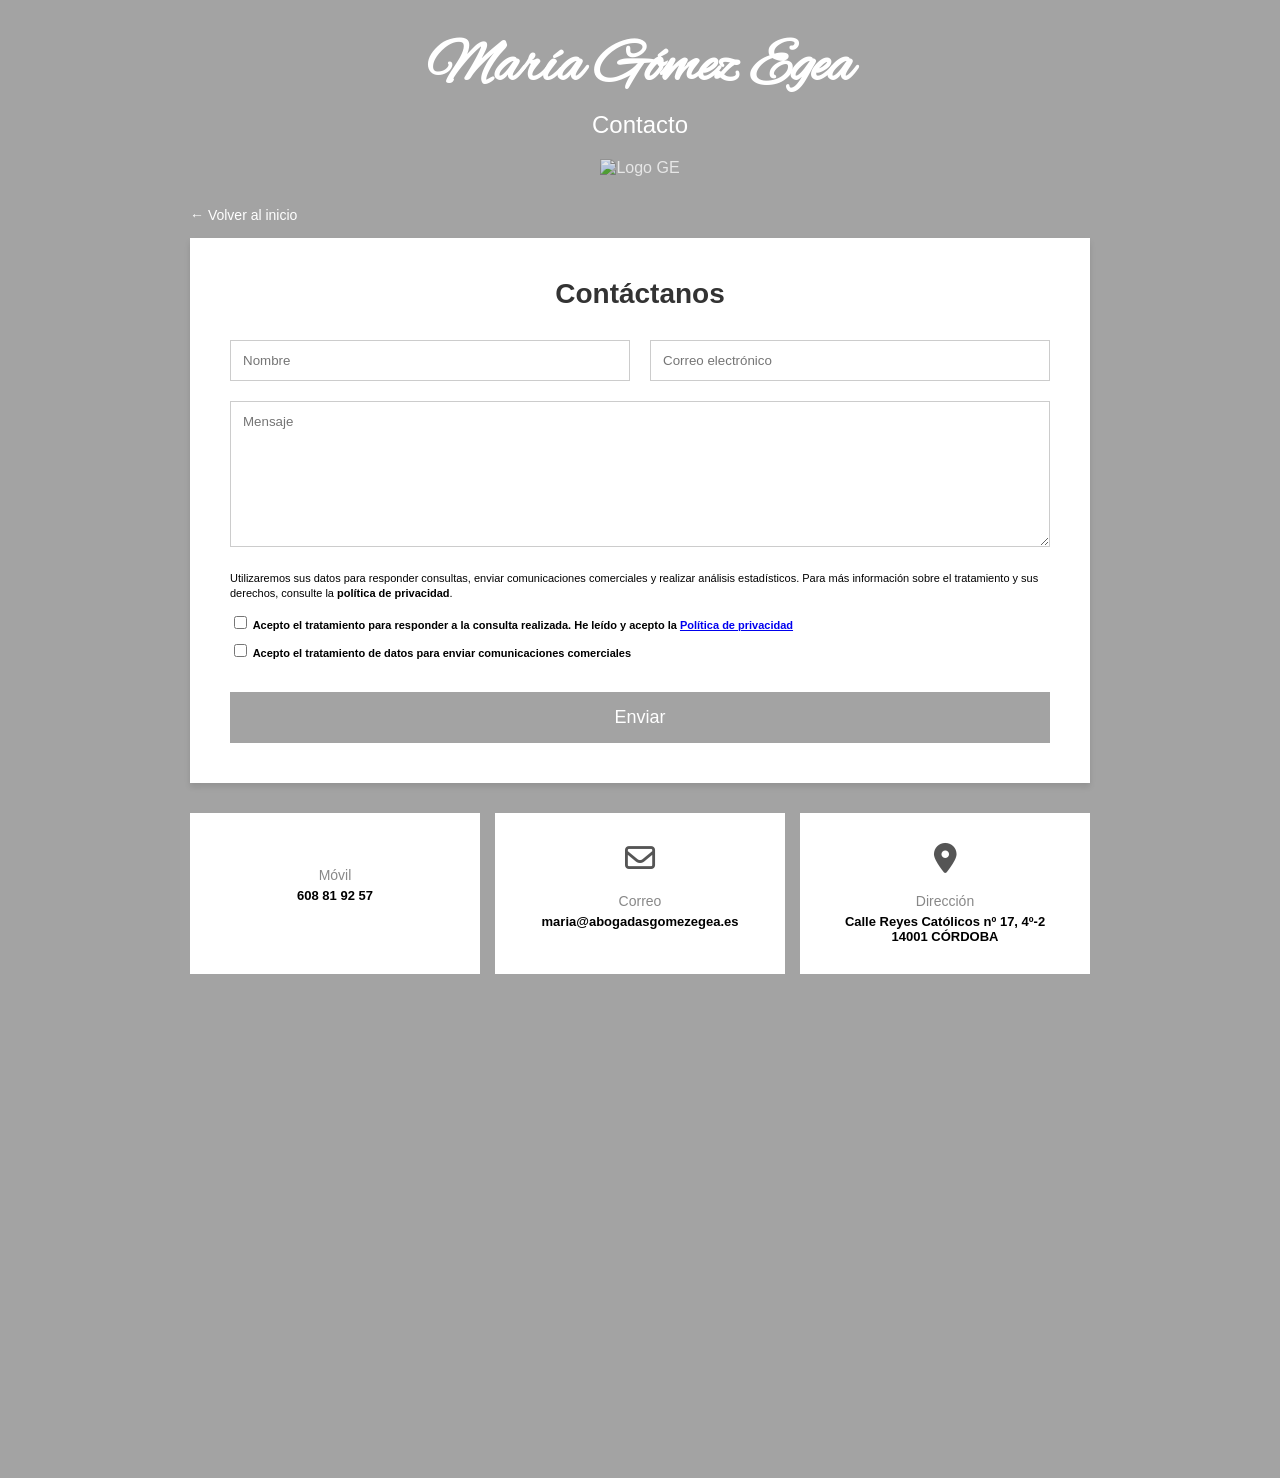
==== contacto.html @ 56e59e15 "Add files via upload" ====
<!DOCTYPE html>
<html lang="es">
<head>
    <meta charset="UTF-8">
    <meta name="viewport" content="width=device-width, initial-scale=1.0">
    <title>Contacto - María Gómez Egea</title>
    <link rel="stylesheet" href="estilosContacto.css">
    <link href="https://fonts.googleapis.com/css2?family=Alex+Brush&display=swap" rel="stylesheet">
    <link rel="stylesheet" href="https://cdnjs.cloudflare.com/ajax/libs/font-awesome/6.0.0/css/all.min.css">
</head>
<body class="body-contacto">

    <header class="header-contacto">
        <h1 class="script-nombre">María Gómez Egea</h1>
        <p class="txt-contacto">Contacto</p>
        <img src="https://abogadasgomezegea.es/wp-content/uploads/2023/09/image-1.png" alt="Logo GE" class="logo-ge-contacto">
    </header>

    <div class="contenedor-principal">
        <a href="index.html" class="btn-volver">← Volver al inicio</a>

        <main class="caja-blanca">
            <h2>Contáctanos</h2>
            <form>
                <div class="fila-inputs">
                    <input type="text" placeholder="Nombre" required>
                    <input type="email" placeholder="Correo electrónico" required>
                </div>
                <textarea placeholder="Mensaje" rows="8"></textarea>

                <div class="seccion-legal">
                    <p>Utilizaremos sus datos para responder consultas, enviar comunicaciones comerciales y realizar análisis estadísticos. Para más información sobre el tratamiento y sus derechos, consulte la <strong>política de privacidad</strong>.</p>
                    <label class="check-item">
                        <input type="checkbox" required> Acepto el tratamiento para responder a la consulta realizada. He leído y acepto la <a href="#">Política de privacidad</a>
                    </label>
                    <label class="check-item">
                        <input type="checkbox"> Acepto el tratamiento de datos para enviar comunicaciones comerciales
                    </label>
                </div>

                <button type="submit" class="btn-enviar-gris">Enviar</button>
            </form>
        </main>

        <section class="grid-tarjetas">
            <div class="tarjeta-blanca">
                <i class="fa-solid fa-mobile-screen"></i>
                <p class="tit-tarjeta">Móvil</p>
                <p class="info-tarjeta">608 81 92 57</p>
            </div>
            <div class="tarjeta-blanca">
                <i class="fa-regular fa-envelope"></i>
                <p class="tit-tarjeta">Correo</p>
                <p class="info-tarjeta">maria@abogadasgomezegea.es</p>
            </div>
            <div class="tarjeta-blanca">
                <i class="fa-solid fa-location-dot"></i>
                <p class="tit-tarjeta">Dirección</p>
                <p class="info-tarjeta">Calle Reyes Católicos nº 17, 4º-2<br>14001 CÓRDOBA</p>
            </div>

        </section>
        <div>
            <iframe src="https://www.google.com/maps/embed?pb=!1m14!1m8!1m3!1d50377.64596112799!2d-4.785085!3d37.892969!3m2!1i1024!2i768!4f13.1!3m3!1m2!1s0xd6cdf6527100001%3A0xc5c90b1beb2e1f67!2zQy4gZGUgbG9zIFJleWVzIENhdMOzbGljb3MsIDE3LCA0wrogMiwgQ2VudHJvLCAxNDAwMSBDw7NyZG9iYSwgRXNwYcOxYQ!5e0!3m2!1ses!2sus!4v1775813971455!5m2!1ses!2sus" width="600" height="450" style="border:0;" allowfullscreen="" loading="lazy" referrerpolicy="no-referrer-when-downgrade"></iframe>
        </div>
    </div>

</body>
</html>
---- estilosContacto.css ----
/* General */
.body-contacto {
    background-color: #a3a3a3; /* Gris de fondo exacto */
    margin: 0;
    padding: 0;
    font-family: Arial, sans-serif;
    text-align: center;
}

/* Cabecera */
.header-contacto {
    padding: 30px 0;
    color: white;
}

.script-nombre {
    font-family: 'Alex Brush', cursive;
    font-size: 60px;
    margin: 0;
}

.txt-contacto {
    font-size: 24px;
    margin: 5px 0 20px 0;
}

.logo-ge-contacto {
    width: 100px;
    filter: brightness(0.9);
}

/* Contenedor */
.contenedor-principal {
    max-width: 900px;
    margin: 0 auto;
    padding-bottom: 50px;
}

.btn-volver {
    display: block;
    text-align: left;
    color: white;
    text-decoration: none;
    margin-bottom: 15px;
    font-size: 14px;
}

/* Caja Blanca Principal */
.caja-blanca {
    background-color: white;
    padding: 40px;
    color: #333;
    text-align: left;
    box-shadow: 0 4px 6px rgba(0,0,0,0.1);
}

.caja-blanca h2 {
    text-align: center;
    font-size: 28px;
    margin-top: 0;
    margin-bottom: 30px;
}

.fila-inputs {
    display: flex;
    gap: 20px;
    margin-bottom: 20px;
}

.fila-inputs input, textarea {
    width: 100%;
    padding: 12px;
    border: 1px solid #ccc;
    font-family: Arial, sans-serif;
    box-sizing: border-box;
}

.seccion-legal {
    font-size: 11px;
    line-height: 1.4;
    color: #000;
    margin: 20px 0;
}

.check-item {
    display: block;
    margin: 8px 0;
    font-weight: bold;
}

.btn-enviar-gris {
    width: 100%;
    background-color: #a3a3a3;
    color: white;
    border: none;
    padding: 15px;
    font-size: 18px;
    cursor: pointer;
    margin-top: 10px;
}


.grid-tarjetas {
    display: flex;
    justify-content: space-between;
    gap: 15px;
    margin-top: 30px;
}

.tarjeta-blanca {
    background-color: white;
    flex: 1;
    padding: 30px 10px;
    text-align: center;
    color: #666;
}

.tarjeta-blanca i {
    font-size: 30px;
    margin-bottom: 15px;
    color: #555;
}

.tit-tarjeta {
    font-size: 14px;
    margin: 5px 0;
    color: #888;
}

.info-tarjeta {
    font-weight: bold;
    font-size: 13px;
    color: #000;
    margin: 0;
    text-decoration: none;
}

/* Ajuste móvil */
@media (max-width: 768px) {
    .fila-inputs, .grid-tarjetas {
        flex-direction: column;
    }
}

footer {
    background-color: #a3a3a3;
    padding: 20px 40px;
    margin-top: 50px;
}

.footer-logos {
    display: flex;
    justify-content: space-between;
    align-items: center;
    max-width: 1200px;
    margin: 0 auto 20px auto;
}

.footer-logos img {
    height: 55px;
    width: auto;
}

.footer-legal a {
    color: white;
    text-decoration: underline;
    font-size: 12px;
}

.mapa {
    margin: 10px;
    height: auto;
    
}
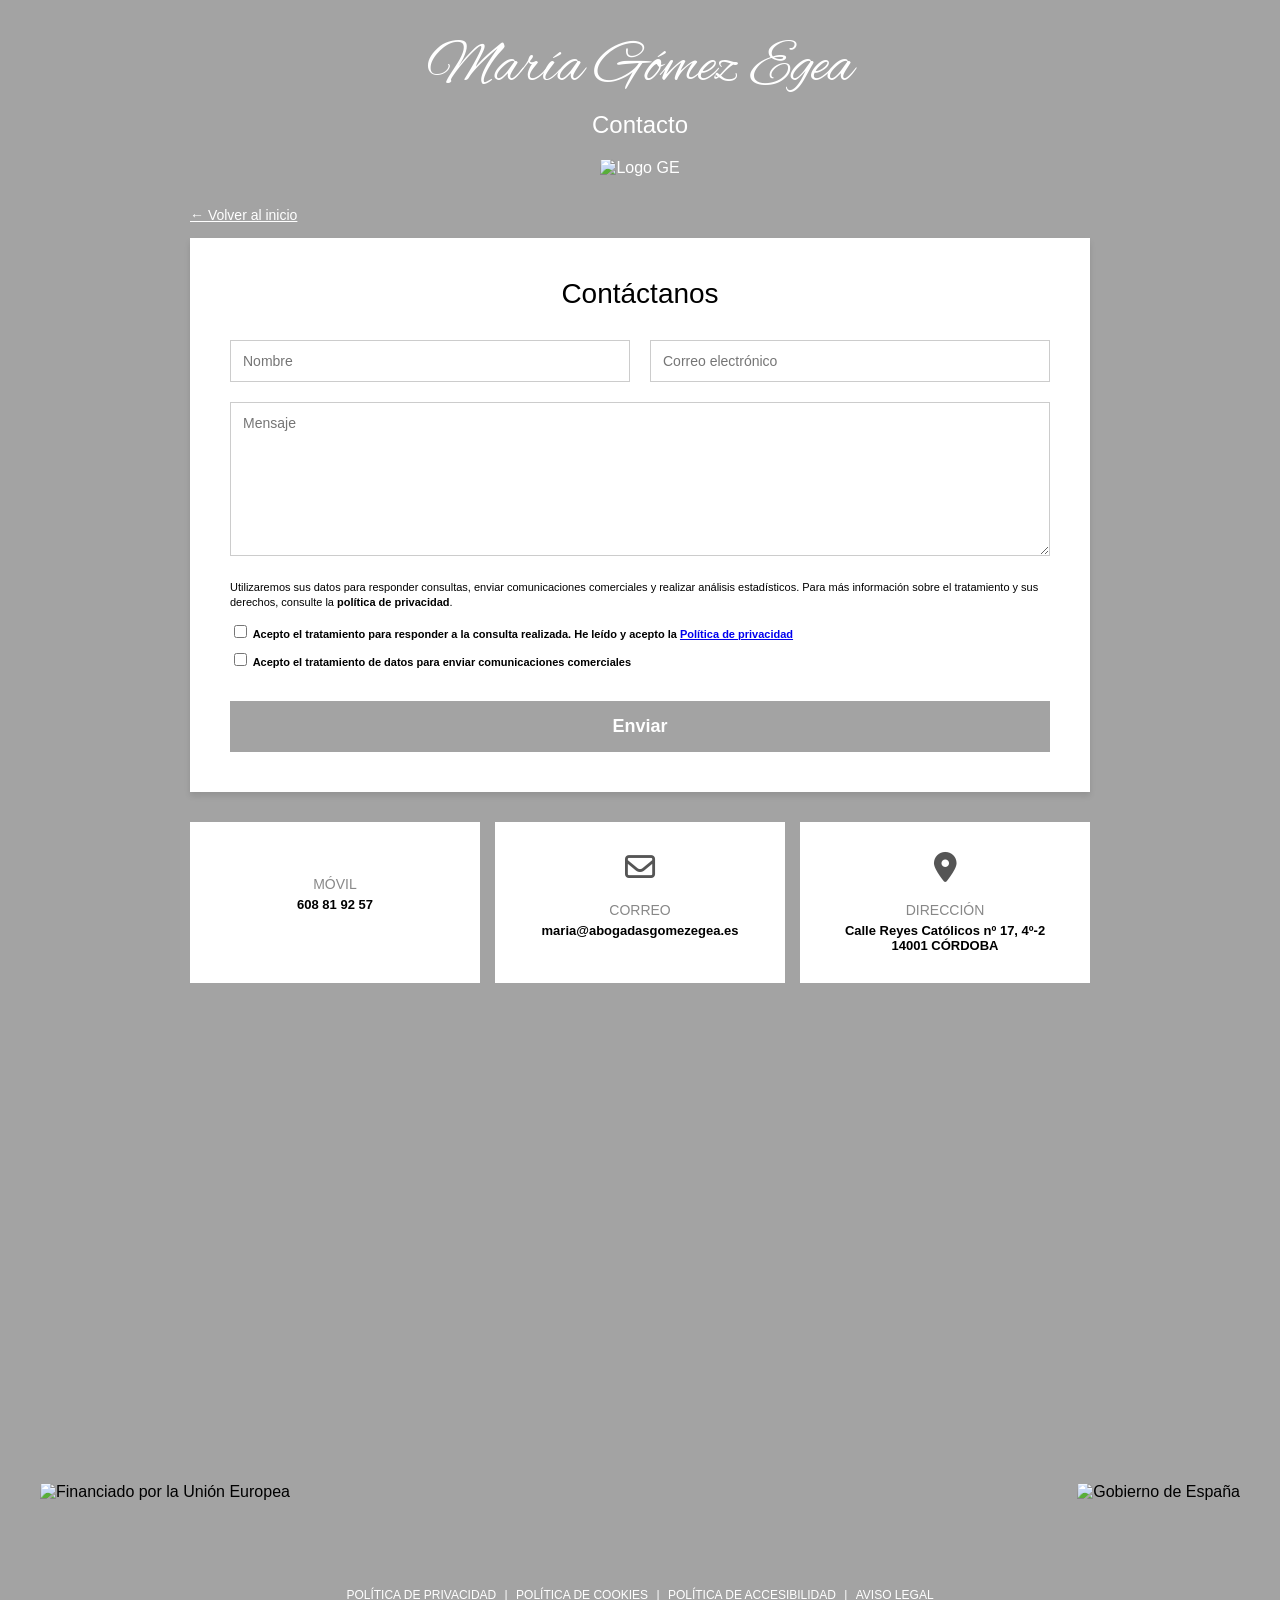
==== commit d8bf7e99: "Actualizacón final" ====
--- a/contacto.html
+++ b/contacto.html
@@ -4,9 +4,79 @@
     <meta charset="UTF-8">
     <meta name="viewport" content="width=device-width, initial-scale=1.0">
     <title>Contacto - María Gómez Egea</title>
-    <link rel="stylesheet" href="estilosContacto.css">
+    <meta name="description" content="Despacho de abogados María Gómez Egea en Córdoba. Especialistas en derecho con un enfoque cercano y objetivo.">
+    <meta name="keywords" content="abogada, Córdoba, María Gómez Egea, asesoría jurídica">
     <link href="https://fonts.googleapis.com/css2?family=Alex+Brush&display=swap" rel="stylesheet">
     <link rel="stylesheet" href="https://cdnjs.cloudflare.com/ajax/libs/font-awesome/6.0.0/css/all.min.css">
+    <link rel="stylesheet" href="estilosContacto.css">
+    <link rel="icon" type="image/png" href="https://abogadasgomezegea.es/wp-content/uploads/2023/09/image-1.png">
+
+    <style>
+        .modal-fondo {
+            display: none; 
+            position: fixed;
+            top: 0; left: 0; width: 100%; height: 100%;
+            background-color: rgba(0, 0, 0, 0.6);
+            z-index: 1000;
+            justify-content: center;
+            align-items: center;
+            backdrop-filter: blur(3px);
+        }
+
+        .modal-caja {
+            background-color: #ffffff;
+            padding: 40px;
+            border-radius: 12px;
+            text-align: center;
+            box-shadow: 0 10px 25px rgba(0,0,0,0.2);
+            max-width: 400px;
+            width: 85%;
+            font-family: Arial, sans-serif;
+            animation: aparecer 0.4s ease-out forwards;
+        }
+
+        .modal-caja i {
+            color: #4CAF50; 
+            font-size: 60px;
+            margin-bottom: 20px;
+        }
+
+        .modal-caja h3 {
+            color: #000000;
+            margin: 0 0 15px 0;
+            font-size: 24px;
+            font-weight: normal;
+        }
+
+        .modal-caja p {
+            color: #555555;
+            margin: 0 0 30px 0;
+            font-size: 16px;
+            line-height: 1.5;
+        }
+
+        .btn-aceptar-modal {
+            background-color: #a3a3a3; 
+            color: white;
+            border: none;
+            padding: 12px 35px;
+            font-size: 16px;
+            border-radius: 30px;
+            cursor: pointer;
+            transition: transform 0.2s, background-color 0.2s;
+            font-weight: bold;
+        }
+
+        .btn-aceptar-modal:hover {
+            background-color: #888888;
+            transform: scale(1.05);
+        }
+
+        @keyframes aparecer {
+            from { opacity: 0; transform: translateY(20px) scale(0.95); }
+            to { opacity: 1; transform: translateY(0) scale(1); }
+        }
+    </style>
 </head>
 <body class="body-contacto">
 
@@ -21,20 +91,23 @@
 
         <main class="caja-blanca">
             <h2>Contáctanos</h2>
-            <form>
+            
+            <form id="miFormulario" action="" method="POST">
+                <input type="hidden" name="_captcha" value="false">
+
                 <div class="fila-inputs">
-                    <input type="text" placeholder="Nombre" required>
-                    <input type="email" placeholder="Correo electrónico" required>
+                    <input type="text" name="Nombre" placeholder="Nombre" required>
+                    <input type="email" name="Email" placeholder="Correo electrónico" required>
                 </div>
-                <textarea placeholder="Mensaje" rows="8"></textarea>
+                <textarea name="Mensaje" placeholder="Mensaje" rows="8" required></textarea>
 
                 <div class="seccion-legal">
                     <p>Utilizaremos sus datos para responder consultas, enviar comunicaciones comerciales y realizar análisis estadísticos. Para más información sobre el tratamiento y sus derechos, consulte la <strong>política de privacidad</strong>.</p>
                     <label class="check-item">
-                        <input type="checkbox" required> Acepto el tratamiento para responder a la consulta realizada. He leído y acepto la <a href="#">Política de privacidad</a>
+                        <input type="checkbox" name="Acepta_Privacidad" required> Acepto el tratamiento para responder a la consulta realizada. He leído y acepto la <a href="#">Política de privacidad</a>
                     </label>
                     <label class="check-item">
-                        <input type="checkbox"> Acepto el tratamiento de datos para enviar comunicaciones comerciales
+                        <input type="checkbox" name="Acepta_Comunicaciones"> Acepto el tratamiento de datos para enviar comunicaciones comerciales
                     </label>
                 </div>
 
@@ -58,12 +131,75 @@
                 <p class="tit-tarjeta">Dirección</p>
                 <p class="info-tarjeta">Calle Reyes Católicos nº 17, 4º-2<br>14001 CÓRDOBA</p>
             </div>
-
         </section>
-        <div>
-            <iframe src="https://www.google.com/maps/embed?pb=!1m14!1m8!1m3!1d50377.64596112799!2d-4.785085!3d37.892969!3m2!1i1024!2i768!4f13.1!3m3!1m2!1s0xd6cdf6527100001%3A0xc5c90b1beb2e1f67!2zQy4gZGUgbG9zIFJleWVzIENhdMOzbGljb3MsIDE3LCA0wrogMiwgQ2VudHJvLCAxNDAwMSBDw7NyZG9iYSwgRXNwYcOxYQ!5e0!3m2!1ses!2sus!4v1775813971455!5m2!1ses!2sus" width="600" height="450" style="border:0;" allowfullscreen="" loading="lazy" referrerpolicy="no-referrer-when-downgrade"></iframe>
+
+        <div class="mapa-contenedor">
+            <iframe 
+                src="https://www.google.com/maps/embed?pb=!1m14!1m8!1m3!1d50377.64596112799!2d-4.785085!3d37.892969!3m2!1i1024!2i768!4f13.1!3m3!1m2!1s0xd6cdf6527100001%3A0xc5c90b1beb2e1f67!2zQy4gZGUgbG9zIFJleWVzIENhdMOzbGljb3MsIDE3LCA0wrogMiwgQ2VudHJvLCAxNDAwMSBDw7NyZG9iYSwgRXNwYcOxYQ!5e0!3m2!1ses!2sus!4v1775813971455!5m2!1ses!2sus" 
+                width="100%" 
+                height="300" 
+                style="border:0;" 
+                allowfullscreen="" 
+                loading="lazy" 
+                referrerpolicy="no-referrer-when-downgrade">
+            </iframe>
         </div>
     </div>
+
+    <footer>
+        <div class="footer-logos">
+            <img src="https://abogadasgomezegea.es/wp-content/uploads/2023/01/logo_UE.png" alt="Financiado por la Unión Europea">
+            <img src="https://abogadasgomezegea.es/wp-content/uploads/2023/01/logo-gobesp_Rplan.png" alt="Gobierno de España">
+        </div>
+
+        <div class="footer-legal">
+            <a href="#">POLÍTICA DE PRIVACIDAD</a> | 
+            <a href="#">POLÍTICA DE COOKIES</a> | 
+            <a href="#">POLÍTICA DE ACCESIBILIDAD</a> | 
+            <a href="#">AVISO LEGAL</a>
+        </div>
+    </footer>
+
+    <div id="modalExito" class="modal-fondo">
+        <div class="modal-caja">
+            <i class="fa-solid fa-circle-check"></i>
+            <h3>¡Mensaje enviado!</h3>
+            <p>Hemos recibido tu consulta correctamente. Nos pondremos en contacto contigo lo antes posible.</p>
+            <button id="btnCerrarModal" class="btn-aceptar-modal">Aceptar</button>
+        </div>
+    </div>
+
+    <script>
+        const $form = document.querySelector('#miFormulario');
+        const $modalExito = document.getElementById('modalExito');
+        const $btnCerrarModal = document.getElementById('btnCerrarModal');
+
+        $form.addEventListener('submit', handleSubmit);
+
+        async function handleSubmit(event) {
+            event.preventDefault(); 
+            
+            const form = new FormData(this);
+            const response = await fetch(this.action, {
+                method: this.method,
+                body: form,
+                headers: {
+                    'Accept': 'application/json'
+                }
+            });
+
+            if (response.ok) {
+                this.reset(); 
+                $modalExito.style.display = 'flex';
+            } else {
+                alert('Hubo un error al enviar el formulario. Por favor, inténtelo de nuevo.');
+            }
+        }
+
+        $btnCerrarModal.addEventListener('click', function() {
+            window.location.href = "index.html";
+        });
+    </script>
 
 </body>
 </html>
--- a/estilosContacto.css
+++ b/estilosContacto.css
@@ -1,13 +1,13 @@
-/* General */
+
 .body-contacto {
-    background-color: #a3a3a3; /* Gris de fondo exacto */
+    background-color: #a3a3a3; 
     margin: 0;
     padding: 0;
     font-family: Arial, sans-serif;
     text-align: center;
 }
 
-/* Cabecera */
+
 .header-contacto {
     padding: 30px 0;
     color: white;
@@ -17,6 +17,7 @@
     font-family: 'Alex Brush', cursive;
     font-size: 60px;
     margin: 0;
+    font-weight: normal;
 }
 
 .txt-contacto {
@@ -26,10 +27,9 @@
 
 .logo-ge-contacto {
     width: 100px;
-    filter: brightness(0.9);
 }
 
-/* Contenedor */
+
 .contenedor-principal {
     max-width: 900px;
     margin: 0 auto;
@@ -40,16 +40,16 @@
     display: block;
     text-align: left;
     color: white;
-    text-decoration: none;
+    text-decoration: underline;
     margin-bottom: 15px;
     font-size: 14px;
 }
 
-/* Caja Blanca Principal */
+
 .caja-blanca {
     background-color: white;
     padding: 40px;
-    color: #333;
+    color: #000000; 
     text-align: left;
     box-shadow: 0 4px 6px rgba(0,0,0,0.1);
 }
@@ -59,6 +59,7 @@
     font-size: 28px;
     margin-top: 0;
     margin-bottom: 30px;
+    font-weight: normal;
 }
 
 .fila-inputs {
@@ -73,12 +74,13 @@
     border: 1px solid #ccc;
     font-family: Arial, sans-serif;
     box-sizing: border-box;
+    font-size: 14px;
 }
 
 .seccion-legal {
     font-size: 11px;
     line-height: 1.4;
-    color: #000;
+    color: #000000;
     margin: 20px 0;
 }
 
@@ -95,6 +97,7 @@
     border: none;
     padding: 15px;
     font-size: 18px;
+    font-weight: bold;
     cursor: pointer;
     margin-top: 10px;
 }
@@ -125,26 +128,34 @@
     font-size: 14px;
     margin: 5px 0;
     color: #888;
+    text-transform: uppercase;
 }
 
 .info-tarjeta {
     font-weight: bold;
     font-size: 13px;
-    color: #000;
+    color: #000000;
     margin: 0;
     text-decoration: none;
 }
 
-/* Ajuste móvil */
-@media (max-width: 768px) {
-    .fila-inputs, .grid-tarjetas {
-        flex-direction: column;
-    }
+/* Mapa */
+.mapa-contenedor {
+    margin-top: 40px; 
+    width: 100%;
 }
+
+.mapa-contenedor iframe {
+    display: block;
+    width: 100%;
+    height: 300px; 
+    border: none;
+}   
+
 
 footer {
     background-color: #a3a3a3;
-    padding: 20px 40px;
+    padding: 60px 40px 20px 40px;
     margin-top: 50px;
 }
 
@@ -153,22 +164,33 @@
     justify-content: space-between;
     align-items: center;
     max-width: 1200px;
-    margin: 0 auto 20px auto;
+    margin: 0 auto 40px auto;
 }
 
 .footer-logos img {
-    height: 55px;
+    height: 65px;
     width: auto;
+}
+
+.footer-legal {
+    text-align: center;
+    color: white;
+    font-size: 12px;
 }
 
 .footer-legal a {
     color: white;
     text-decoration: underline;
-    font-size: 12px;
+    margin: 0 5px;
 }
 
-.mapa {
-    margin: 10px;
-    height: auto;
-    
+
+@media (max-width: 768px) {
+    .fila-inputs, .grid-tarjetas, .footer-logos {
+        flex-direction: column;
+        gap: 20px;
+    }
+    .script-nombre {
+        font-size: 40px;
+    }
 }
